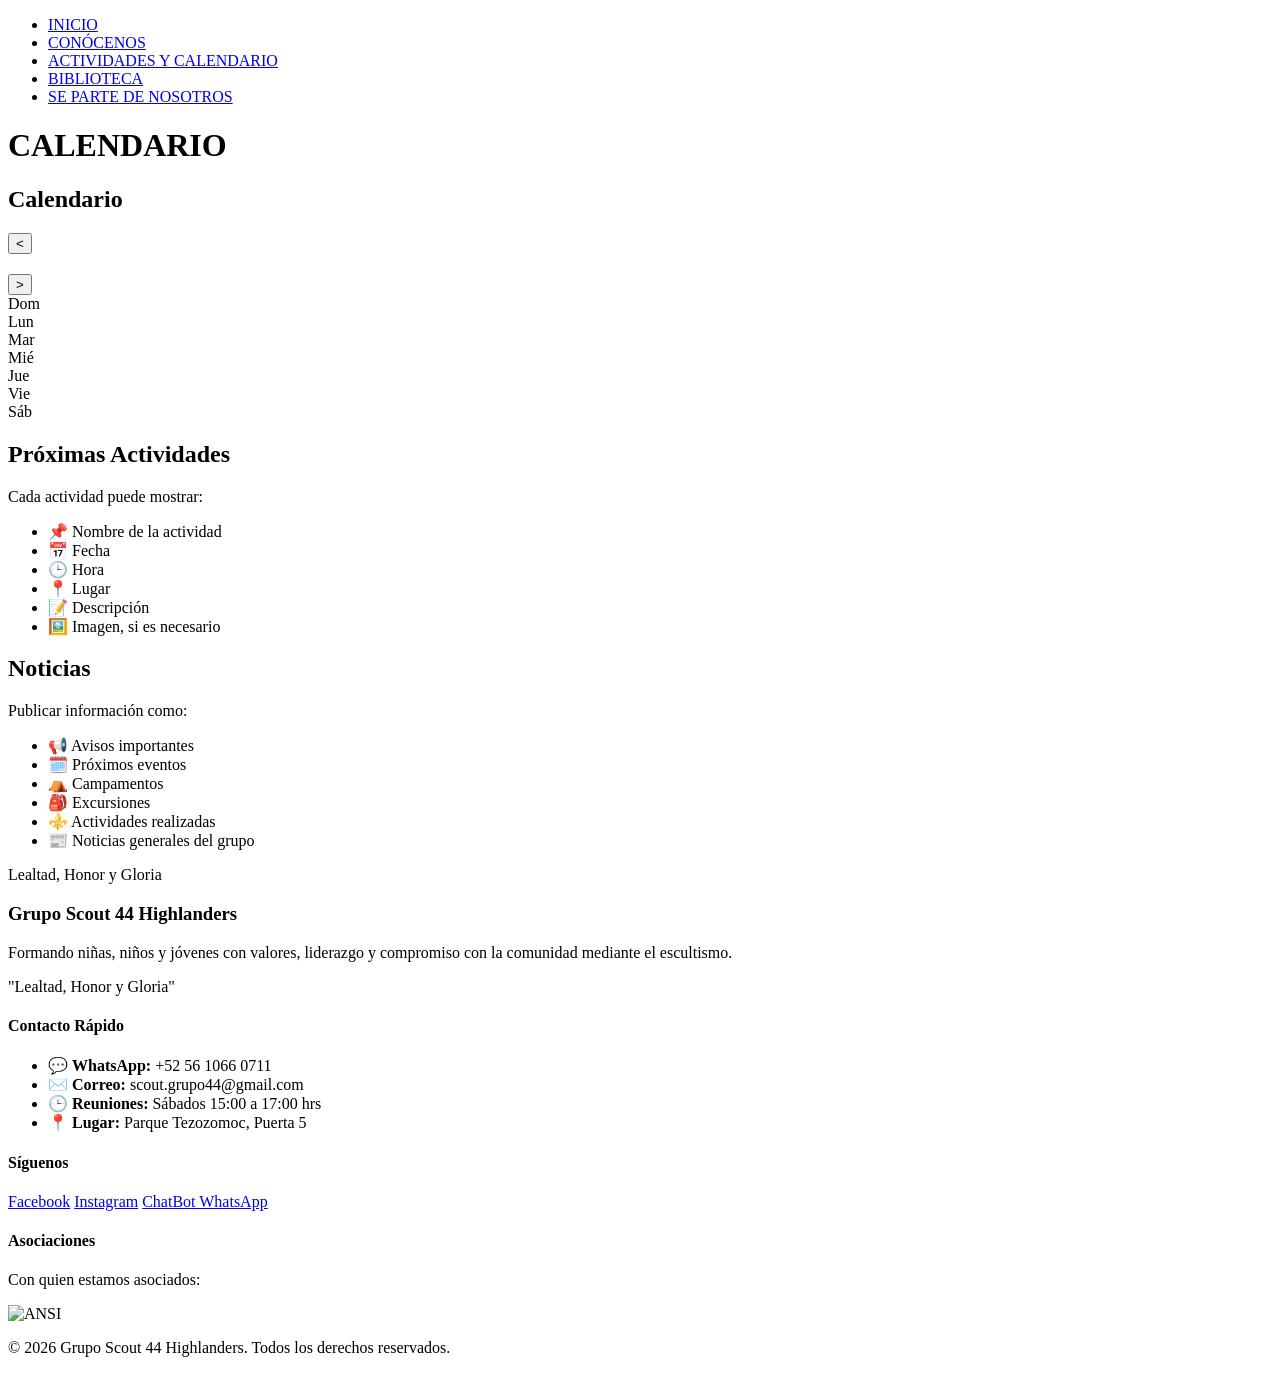
==== actividades.html @ 72849eb6 "Add files via upload" ====
<!doctype html>
<html lang="es">
  <head>
    <meta charset="UTF-8" />
    <meta name="viewport" content="width=device-width, initial-scale=1.0" />
    <title>ACTIVIDADES Y CALENDARIO - 44 Highlanders</title>
    <link rel="stylesheet" href="css/estilos.css" />
  </head>
  <body>
    <!-- MENÚ DE NAVEGACIÓN -->
    <nav class="menu">
      <ul>
        <li><a href="index.html">INICIO</a></li>
        <li><a href="conocenos.html">CONÓCENOS</a></li>
        <li><a href="actividades.html">ACTIVIDADES Y CALENDARIO</a></li>
        <li><a href="biblioteca.html">BIBLIOTECA</a></li>
        <li><a href="unete.html">SE PARTE DE NOSOTROS</a></li>
      </ul>
    </nav>

    <!-- ENCABEZADO -->
    <header class="escudoScout">
      <h1 class="nombrePrincipal">CALENDARIO</h1>
    </header>

    <!-- CONTENIDO PRINCIPAL -->
    <main class="ContenidoPrincipal">
      <!-- Sección Calendario -->
      <section class="tarjeta" id="inicio">
        <h2>Calendario</h2>
        
        <!-- CALENDARIO EN JAVASCRIPT PURO -->
        <div class="contenedor-calendario">
          <div class="encabezado">
            <button id="anterior">&lt;</button>
            <h2 id="mes-año"></h2>
            <button id="siguiente">&gt;</button>
          </div>

          <div class="dias-semana">
            <div>Dom</div><div>Lun</div><div>Mar</div><div>Mié</div><div>Jue</div><div>Vie</div><div>Sáb</div>
          </div>

          <div id="dias" class="cuadrilla-dias"></div>
        </div>
      </section>

      <!-- Próximas Actividades -->
      <section class="tarjeta" id="conocenos">
        <h2>Próximas Actividades</h2>
        <p>
          Cada actividad puede mostrar:
          <ul class="lista-estilizada">
            <li>📌 Nombre de la actividad</li>
            <li>📅 Fecha</li>
            <li>🕒 Hora</li>
            <li>📍 Lugar</li>
            <li>📝 Descripción</li>
            <li>🖼️ Imagen, si es necesario</li>
          </ul>
        </p>
      </section>

      <!-- Noticias -->
      <section class="tarjeta">
        <h2>Noticias</h2>
        <p>
          Publicar información como:
          <ul class="lista-estilizada">
            <li>📢 Avisos importantes</li>
            <li>🗓️ Próximos eventos</li>
            <li>⛺ Campamentos</li>
            <li>🎒 Excursiones</li>
            <li>⚜️ Actividades realizadas</li>
            <li>📰 Noticias generales del grupo</li>
          </ul>
        </p>
      </section>

      <!-- Lema -->
      <section class="tarjeta">
        <p class="Lema">Lealtad, Honor y Gloria</p>
      </section>
    </main>

    <!-- PIE DE PÁGINA (FOOTER) -->
    <footer class="pie-pagina">
      <div class="contenedor-footer">
        <div class="columna-footer">
          <h3>Grupo Scout 44 Highlanders</h3>
          <p>Formando niñas, niños y jóvenes con valores, liderazgo y compromiso con la comunidad mediante el escultismo.</p>
          <p class="lema-footer">"Lealtad, Honor y Gloria"</p>
        </div>
        <div class="columna-footer">
          <h4>Contacto Rápido</h4>
          <ul class="lista-contacto">
            <li>💬 <strong>WhatsApp:</strong> +52 56 1066 0711</li>
            <li>✉️ <strong>Correo:</strong> scout.grupo44@gmail.com</li>
            <li>🕒 <strong>Reuniones:</strong> Sábados 15:00 a 17:00 hrs</li>
            <li>📍 <strong>Lugar:</strong> Parque Tezozomoc, Puerta 5</li>
          </ul>
        </div>
        <div class="columna-footer">
          <h4>Síguenos</h4>
          <div class="redes-sociales">
            <a href="https://www.facebook.com/44Highlanders" target="_blank" rel="noopener noreferrer">Facebook</a>
            <a href="https://www.instagram.com/gruposcout44highlanders/" target="_blank" rel="noopener noreferrer">Instagram</a>
            <a href="https://wa.me/525512345678" target="_blank" rel="noopener noreferrer">ChatBot WhatsApp</a>
          </div>
        </div>
        <div class="columna-footer">
          <h4>Asociaciones</h4>
          <p class="subtitulo-asociaciones">Con quien estamos asociados:</p>
          <div class="asociaciones-logos">
            <img src="img/ansi.png" alt="ANSI" title="Asociación Nacional Scout Independientes" />
          </div>
        </div>
      </div>
      <div class="derechos-reservados">
        <p>&copy; 2026 Grupo Scout 44 Highlanders. Todos los derechos reservados.</p>
      </div>
    </footer>

    <!-- ENLACE AL ARCHIVO JAVASCRIPT DEL CALENDARIO -->
    <script src="js/Calendario.js"></script>
  </body>
</html>
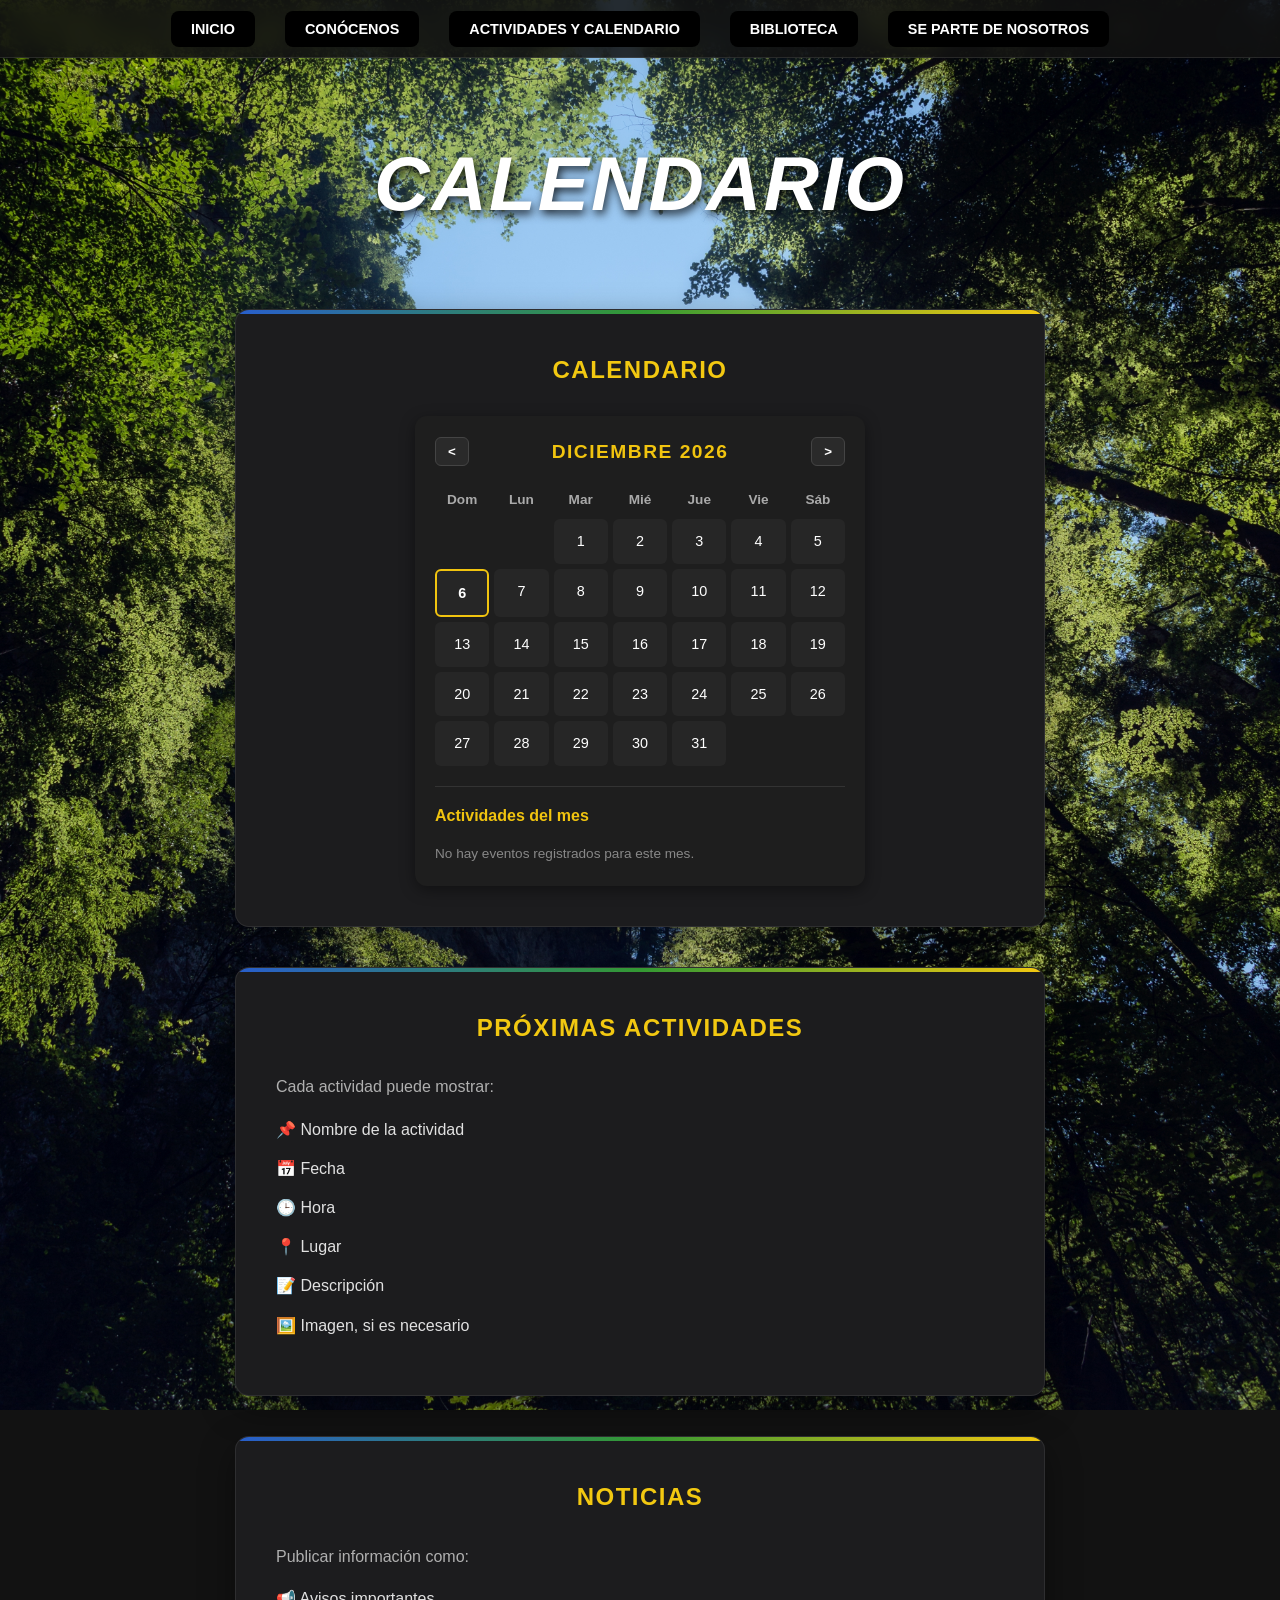
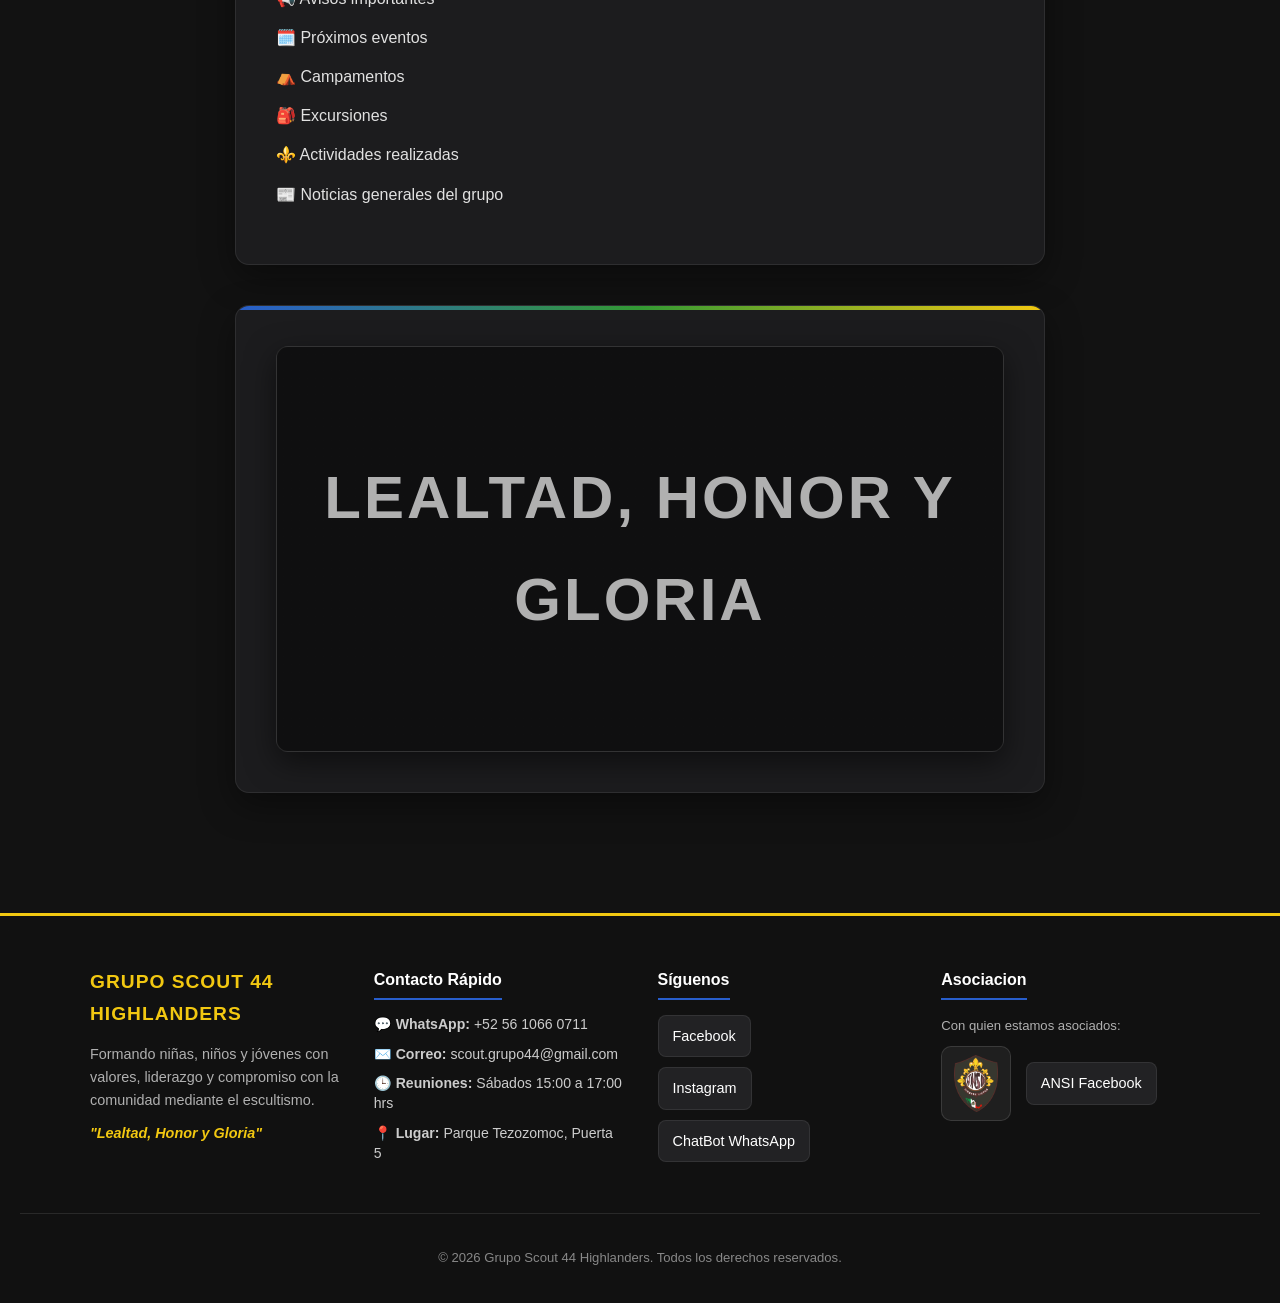
==== commit 61dd792d: "Actualizando fondo, vista movil y footer" ====
--- a/actividades.html
+++ b/actividades.html
@@ -105,14 +105,22 @@
           <div class="redes-sociales">
             <a href="https://www.facebook.com/44Highlanders" target="_blank" rel="noopener noreferrer">Facebook</a>
             <a href="https://www.instagram.com/gruposcout44highlanders/" target="_blank" rel="noopener noreferrer">Instagram</a>
-            <a href="https://wa.me/525512345678" target="_blank" rel="noopener noreferrer">ChatBot WhatsApp</a>
+            <a href="https://wa.me/525610660711" target="_blank" rel="noopener noreferrer">ChatBot WhatsApp</a>
           </div>
         </div>
         <div class="columna-footer">
-          <h4>Asociaciones</h4>
+          <h4>Asociacion</h4>
           <p class="subtitulo-asociaciones">Con quien estamos asociados:</p>
           <div class="asociaciones-logos">
             <img src="img/ansi.png" alt="ANSI" title="Asociación Nacional Scout Independientes" />
+          
+          <div class="redes-sociales">
+              <a
+                href="https://www.facebook.com/Ansi.Scouts.Mexico"
+                target="_blank"
+                rel="noopener noreferrer"
+                >ANSI Facebook</a>
+            </div>
           </div>
         </div>
       </div>
--- a/css/estilos.css
+++ b/css/estilos.css
@@ -0,0 +1,727 @@
+/* =========================================
+   VARIABLES Y PALETA DE COLORES
+   ========================================= */
+:root {
+  --color-fondo: #121212; 
+  --color-tarjeta: #1c1c1e;
+  --color-texto: #e1e1e1;
+  --color-texto-titulos: #ffffff;
+  --color-primario: #285ecc; 
+  --color-secundario: #f2c811;
+  --color-acento-verde: #339933;
+  --color-acento-rojo: #d31a1a;
+}
+
+/* =========================================
+   ESTILOS GENERALES
+   ========================================= */
+* {
+  box-sizing: border-box;
+}
+
+body {
+  background-image:url(../img/Fondo_Bosque.jpg);
+  background-size: cover;
+  background-position: center;
+  background-repeat: no-repeat;
+  background-attachment: fixed;
+  background-color: var(--color-fondo);
+  font-family: 'Open Sans', sans-serif;
+  color: var(--color-texto);
+  margin: 0;
+  padding: 0;
+  line-height: 1.7;
+}
+
+h1, h2, h3, h4 {
+  font-family: 'Montserrat', sans-serif;
+  margin-top: 0;
+}
+
+h2 {
+  color: var(--color-secundario);
+  text-align: center;
+  font-weight: 600;
+  margin-bottom: 25px;
+  text-transform: uppercase;
+  letter-spacing: 1.5px;
+}
+
+/* =========================================
+   MENÚ DE NAVEGACIÓN (GLASSMORPHISM)
+   ========================================= */
+.menu {
+  display: flex;
+  justify-content: center;
+  flex-wrap: wrap;
+  gap: 10px;
+  padding: 15px 20px;
+  background-color: rgba(18, 18, 18, 0.85);
+  backdrop-filter: blur(10px);
+  -webkit-backdrop-filter: blur(10px);
+  border-bottom: 1px solid rgba(255, 255, 255, 0.1);
+  position: sticky; 
+  top: 0;
+  z-index: 1000;
+}
+
+nav ul {
+  list-style: none;
+  margin: 0;
+  padding: 0;
+  display: flex;
+  gap: 30px;
+  justify-content: center;
+  flex-wrap: wrap;
+}
+
+nav a {
+  background-color: black;
+  color: var(--color-texto-titulos);
+  border: none;
+  padding: 10px 20px;
+  border-radius: 8px;
+  font-family: 'Montserrat', sans-serif;
+  font-size: 0.9rem;
+  font-weight: 600;
+  text-decoration: none;
+  cursor: pointer;
+  transition: all 0.3s ease;
+}
+
+nav a:hover {
+  background-color: rgba(40, 94, 204, 0.2);
+  color: var(--color-secundario);
+  transform: translateY(-2px);
+}
+
+/* =========================================
+   ENCABEZADO
+   ========================================= */
+.escudoScout {
+  display: flex;
+  flex-direction: column;
+  align-items: center;
+  justify-content: center;
+  padding: 60px 20px 40px;
+  gap: 20px;
+}
+
+.logo {
+  max-width: 200px;
+  height: auto;
+  filter: drop-shadow(0 10px 15px rgba(0,0,0,0.5));
+}
+
+.nombrePrincipal {
+  color: var(--color-texto-titulos);
+  text-align: center;
+  font-size: clamp(35px, 6vw, 80px); 
+  font-weight: 800;
+  font-style: italic;
+  margin: 0;
+  letter-spacing: 2px;
+  text-shadow: 2px 4px 10px rgba(0, 0, 0, 0.8);
+}
+
+/* =========================================
+   ESTRUCTURA PRINCIPAL Y TARJETAS
+   ========================================= */
+.ContenidoPrincipal {
+  max-width: 850px; 
+  margin: 0 auto; 
+  padding: 20px 20px 60px;
+  display: flex;
+  flex-direction: column;
+  gap: 40px; 
+}
+
+.tarjeta {
+  background-color: var(--color-tarjeta);
+  border-radius: 14px;
+  padding: 40px;
+  border: 1px solid rgba(255, 255, 255, 0.08);
+  box-shadow: 0 12px 35px rgba(0, 0, 0, 0.4);
+  position: relative;
+  overflow: hidden;
+  transition: transform 0.3s ease, box-shadow 0.3s ease;
+}
+
+.tarjeta::before {
+  content: "";
+  position: absolute;
+  top: 0;
+  left: 0;
+  width: 100%;
+  height: 4px;
+  background: linear-gradient(90deg, var(--color-primario), var(--color-acento-verde), var(--color-secundario));
+}
+
+.tarjeta:hover {
+  transform: translateY(-4px);
+  box-shadow: 0 18px 45px rgba(0, 0, 0, 0.6);
+}
+
+.tarjeta p {
+  margin-bottom: 0;
+  color: #b0b0b0;
+}
+
+.subtitulo-dorado {
+  color: var(--color-secundario);
+  margin-top: 25px;
+  font-size: 1.1rem;
+}
+
+/* =========================================
+   UTILIDADES DE TEXTO Y CONTENIDO
+   ========================================= */
+.textoVision {
+  white-space: pre-line;
+  text-align: justify;
+}
+
+.lista-estilizada {
+  list-style: none;
+  padding: 0;
+  margin: 15px 0 0 0;
+  display: flex;
+  flex-direction: column;
+  gap: 12px;
+}
+
+.caja-destacada {
+  margin-top: 20px;
+  background-color: rgba(40, 94, 204, 0.15);
+  padding: 15px;
+  border-radius: 8px;
+  border-left: 4px solid var(--color-primario);
+}
+
+.caja-mapa-placeholder {
+  background-color: #262626;
+  padding: 20px;
+  border-radius: 8px;
+  text-align: center;
+  border: 1px dashed rgba(255,255,255,0.2);
+}
+
+.caja-mapa-placeholder p {
+  color: var(--color-secundario);
+  margin: 0;
+}
+
+/* =========================================
+   GALERÍAS E IMÁGENES
+   ========================================= */
+.galeria_imagenes, .foto-seccion {
+  display: grid;
+  grid-template-columns: repeat(auto-fit, minmax(220px, 1fr));
+  gap: 15px;
+  margin-top: 20px;
+}
+
+.foto-galeria, .Secciones-galeria {
+  width: 100%;
+  height: 200px;
+  object-fit: cover;
+  border-radius: 8px;
+  box-shadow: 0 4px 10px rgba(0, 0, 0, 0.3);
+  transition: transform 0.3s ease;
+}
+
+.foto-galeria:hover, .Secciones-galeria:hover {
+  transform: scale(1.03);
+}
+
+.contenedor-imagen-centrada {
+  text-align: center;
+  margin-top: 15px;
+}
+
+.contenedor-imagen-centrada img {
+  max-width: 100%;
+  height: auto;
+}
+
+/* Lema con imagen de fondo */
+.Lema {
+  background-image: linear-gradient(rgba(10, 10, 10, 0.7), rgba(10, 10, 10, 0.7)), url('https://www.latrochadigital.com.ar/wp-content/uploads/2022/03/bosque-1-e1577589217640.jpg');
+  background-size: cover;
+  background-position: center;
+  background-repeat: no-repeat;
+  text-align: center;
+  font-size: clamp(24px, 5vw, 60px);
+  color: var(--color-secundario); 
+  font-weight: 800;
+  font-family: 'Montserrat', sans-serif;
+  text-transform: uppercase;
+  letter-spacing: 3px;
+  padding: 100px 20px; 
+  border-radius: 12px;
+  margin: 0;
+  border: 1px solid rgba(255,255,255,0.1);
+  box-shadow: 0 10px 30px rgba(0,0,0,0.5);
+}
+
+/* =========================================
+   ESTILOS DEL CALENDARIO
+   ========================================= */
+.contenedor-calendario {
+  background-color: #1e1e1e;
+  max-width: 450px;
+  margin: 0 auto;
+  padding: 20px;
+  border-radius: 12px;
+  box-shadow: 0 4px 15px rgba(0, 0, 0, 0.4);
+  color: #ffffff;
+}
+
+.encabezado {
+  display: flex;
+  justify-content: space-between;
+  align-items: center;
+  margin-bottom: 20px;
+}
+
+.encabezado h2 {
+  margin: 0;
+  font-size: 1.2rem;
+  color: #f1c40f;
+  text-transform: uppercase;
+}
+
+.encabezado button {
+  background-color: #2a2a2a;
+  color: white;
+  border: 1px solid #444;
+  padding: 6px 12px;
+  border-radius: 6px;
+  cursor: pointer;
+  font-weight: bold;
+}
+
+.encabezado button:hover {
+  background-color: #f1c40f;
+  color: #000;
+}
+
+.dias-semana, .cuadrilla-dias {
+  display: grid;
+  grid-template-columns: repeat(7, 1fr);
+  text-align: center;
+  gap: 5px;
+}
+
+.dias-semana div {
+  font-weight: bold;
+  color: #aaa;
+  font-size: 0.85rem;
+  padding-bottom: 8px;
+}
+
+.cuadrilla-dias div {
+  padding: 10px 0;
+  font-size: 0.9rem;
+  border-radius: 6px;
+  background-color: #262626;
+}
+
+.cuadrilla-dias .vacio {
+  background-color: transparent;
+}
+
+.cuadrilla-dias .hoy {
+  border: 2px solid #f1c40f;
+  font-weight: bold;
+}
+
+.cuadrilla-dias .evento {
+  background-color: #d35400;
+  color: #fff;
+  font-weight: bold;
+  cursor: pointer;
+}
+
+.lista-eventos {
+  margin-top: 20px;
+  border-top: 1px solid #333;
+  padding-top: 15px;
+}
+
+.lista-eventos h3 {
+  font-size: 1rem;
+  color: #f1c40f;
+  margin-bottom: 10px;
+}
+
+.lista-eventos ul {
+  list-style: none;
+  padding: 0;
+  margin: 0;
+}
+
+.lista-eventos li {
+  background-color: #2a2a2a;
+  padding: 8px 12px;
+  border-radius: 6px;
+  margin-bottom: 6px;
+  font-size: 0.9rem;
+  display: flex;
+  justify-content: space-between;
+}
+
+/* =========================================
+   BIBLIOTECA DIGITAL Y BUSCADOR
+   ========================================= */
+.buscador-contenedor {
+  display: flex;
+  justify-content: center;
+  margin-bottom: 20px;
+}
+
+.buscador-input {
+  width: 100%;
+  max-width: 400px;
+  padding: 10px 15px;
+  border-radius: 8px;
+  border: 1px solid rgba(255, 255, 255, 0.2);
+  background-color: rgba(0, 0, 0, 0.5);
+  color: white;
+  font-family: 'Open Sans', sans-serif;
+}
+
+.buscador-input::placeholder {
+  color: #888;
+}
+
+.lista-biblioteca {
+  list-style: none;
+  padding: 0;
+  margin: 0;
+}
+
+.lista-biblioteca li {
+  background-color: #2a2a2a;
+  padding: 12px 15px;
+  border-radius: 6px;
+  margin-bottom: 10px;
+  font-size: 0.95rem;
+  display: flex;
+  align-items: center;
+  gap: 10px;
+  transition: background-color 0.3s ease;
+}
+
+.lista-biblioteca li:hover {
+  background-color: var(--color-primario);
+  color: var(--color-secundario);
+}
+
+/* =========================================
+  ESTILOS PARA EL PIE DE PÁGINA (FOOTER)
+  ========================================= */
+.pie-pagina {
+  background-color: rgba(18, 18, 18, 0.95);
+  border-top: 3px solid var(--color-secundario);
+  color: var(--color-texto);
+  padding: 50px 20px 20px;
+  margin-top: 60px;
+  font-family: 'Open Sans', sans-serif;
+  backdrop-filter: blur(10px);
+  -webkit-backdrop-filter: blur(10px);
+}
+
+.contenedor-footer {
+  max-width: 1100px;
+  margin: 0 auto;
+  display: grid;
+  grid-template-columns: repeat(auto-fit, minmax(220px, 1fr));
+  gap: 35px;
+}
+
+.columna-footer h3 {
+  color: var(--color-secundario);
+  font-size: 1.2rem;
+  margin-bottom: 12px;
+  text-transform: uppercase;
+  letter-spacing: 1px;
+  font-family: 'Montserrat', sans-serif;
+}
+
+.columna-footer h4 {
+  color: var(--color-texto-titulos);
+  font-size: 1rem;
+  margin-bottom: 15px;
+  font-family: 'Montserrat', sans-serif;
+  border-bottom: 2px solid var(--color-primario);
+  display: inline-block;
+  padding-bottom: 5px;
+}
+
+.columna-footer p {
+  font-size: 0.9rem;
+  color: #b0b0b0;
+  line-height: 1.6;
+  margin: 0;
+}
+
+.lema-footer {
+  font-weight: bold;
+  color: var(--color-secundario) !important;
+  font-style: italic;
+  margin-top: 10px !important;
+}
+
+.lista-contacto {
+  list-style: none;
+  padding: 0;
+  margin: 0;
+}
+
+.lista-contacto li {
+  font-size: 0.88rem;
+  color: #cccccc;
+  margin-bottom: 10px;
+  line-height: 1.4;
+}
+
+.redes-sociales {
+  display: flex;
+  flex-direction: column;
+  gap: 10px;
+}
+
+.redes-sociales a {
+  color: #ffffff;
+  text-decoration: none;
+  font-size: 0.9rem;
+  padding: 8px 14px;
+  background-color: #222224;
+  border-radius: 8px;
+  border: 1px solid rgba(255, 255, 255, 0.08);
+  transition: all 0.3s ease;
+  width: fit-content;
+}
+
+.redes-sociales a:hover {
+  background-color: var(--color-primario);
+  color: var(--color-secundario);
+  transform: translateX(5px);
+}
+
+.subtitulo-asociaciones {
+  font-size: 0.82rem !important;
+  margin-bottom: 10px !important;
+}
+
+/* =========================================
+   LOGOS DE ASOCIACIONES EN EL FOOTER
+   ========================================= */
+.asociaciones-logos {
+  display: flex;
+  gap: 15px;
+  align-items: center;
+  flex-wrap: wrap;
+}
+
+.asociaciones-logos img {
+  height: 75px;
+  width: auto;          
+  max-width: 160px;     
+  object-fit: contain;  
+  background-color: rgba(255, 255, 255, 0.06);
+  padding: 8px 12px;
+  border-radius: 10px;
+  border: 1px solid rgba(255, 255, 255, 0.12);
+  transition: transform 0.3s ease, border-color 0.3s ease;
+}
+
+.asociaciones-logos img:hover {
+  transform: scale(1.05);
+  border-color: var(--color-secundario);
+}
+
+.derechos-reservados {
+  text-align: center;
+  border-top: 1px solid rgba(255, 255, 255, 0.1);
+  margin-top: 40px;
+  padding-top: 20px;
+  font-size: 0.82rem;
+  color: #888888;
+}
+
+/* =========================================
+   CARRUSEL DE FOTOS (RUEDA DE IMÁGENES)
+   ========================================= */
+.carrusel-contenedor {
+  position: relative;
+  max-width: 100%;
+  margin: 20px auto 10px;
+  overflow: hidden;
+  border-radius: 10px;
+  box-shadow: 0 5px 15px rgba(0, 0, 0, 0.4);
+}
+
+.carrusel-slide {
+  display: none;
+}
+
+/* Seguridad para que la primera se muestre siempre por defecto */
+.carrusel-slide:first-child {
+  display: block;
+}
+
+.carrusel-slide img {
+  width: 100%;
+  height: 380px;
+  object-fit: cover;
+  border-radius: 10px;
+  display: block;
+}
+
+/* Transición suave */
+.fade {
+  animation: fading 0.8s ease-in-out;
+}
+
+@keyframes fading {
+  from { opacity: 0.4; }
+  to { opacity: 1; }
+}
+
+/* Botones de navegación */
+.carrusel-btn {
+  position: absolute;
+  top: 50%;
+  transform: translateY(-50%);
+  background-color: rgba(0, 0, 0, 0.6);
+  color: var(--color-secundario);
+  border: none;
+  font-size: 1.5rem;
+  padding: 12px 18px;
+  cursor: pointer;
+  border-radius: 50%;
+  transition: background-color 0.3s ease, transform 0.2s ease;
+  user-select: none;
+}
+
+.carrusel-btn:hover {
+  background-color: var(--color-primario);
+  color: white;
+  transform: translateY(-50%) scale(1.1);
+}
+
+.carrusel-btn.prev { left: 15px; }
+.carrusel-btn.next { right: 15px; }
+
+/* Indicadores de puntos */
+.carrusel-puntos {
+  text-align: center;
+  margin-top: 10px;
+}
+
+.punto {
+  height: 12px;
+  width: 12px;
+  margin: 0 5px;
+  background-color: rgba(255, 255, 255, 0.3);
+  border-radius: 50%;
+  display: inline-block;
+  cursor: pointer;
+  transition: background-color 0.3s ease, transform 0.2s ease;
+}
+
+.punto:hover, .punto.activo {
+  background-color: var(--color-secundario);
+  transform: scale(1.2);
+}
+
+/* =========================================
+   ADAPTACIÓN PARA TELÉFONOS MÓVILES
+   ========================================= */
+@media (max-width: 768px) {
+  /* Menú más compacto y fácil de tocar */
+  .menu {
+    padding: 10px 12px;
+  }
+
+  nav ul {
+    gap: 8px;
+  }
+
+  nav a {
+    padding: 8px 12px;
+    font-size: 0.78rem;
+  }
+
+  /* Encabezado menos pesado en vertical */
+  .escudoScout {
+    padding: 35px 15px 25px;
+    gap: 12px;
+  }
+
+  .logo {
+    max-width: 135px;
+  }
+
+  /* Tarjetas con mejor respiración en pantalla chica */
+  .ContenidoPrincipal {
+    padding: 15px 12px 45px;
+    gap: 24px;
+  }
+
+  .tarjeta {
+    padding: 22px 18px;
+    border-radius: 12px;
+  }
+
+  h2 {
+    font-size: 1.25rem;
+    margin-bottom: 18px;
+  }
+
+  /* Lema más proporcionado en celular */
+  .Lema {
+    padding: 55px 15px;
+    letter-spacing: 1.5px;
+  }
+
+  /* Carrusel cómodo en pantallas pequeñas */
+  .carrusel-slide img {
+    height: 230px;
+  }
+
+  .carrusel-btn {
+    font-size: 1.1rem;
+    padding: 8px 12px;
+  }
+
+  .carrusel-btn.prev {
+    left: 8px;
+  }
+
+  .carrusel-btn.next {
+    right: 8px;
+  }
+
+  /* Calendario ajustado al ancho del teléfono */
+  .contenedor-calendario {
+    padding: 14px;
+  }
+
+  .cuadrilla-dias div {
+    padding: 8px 0;
+    font-size: 0.82rem;
+  }
+
+  /* Footer más limpio y centrado en móvil */
+  .pie-pagina {
+    padding: 35px 16px 20px;
+    margin-top: 35px;
+  }
+
+  .contenedor-footer {
+    gap: 24px;
+  }
+}
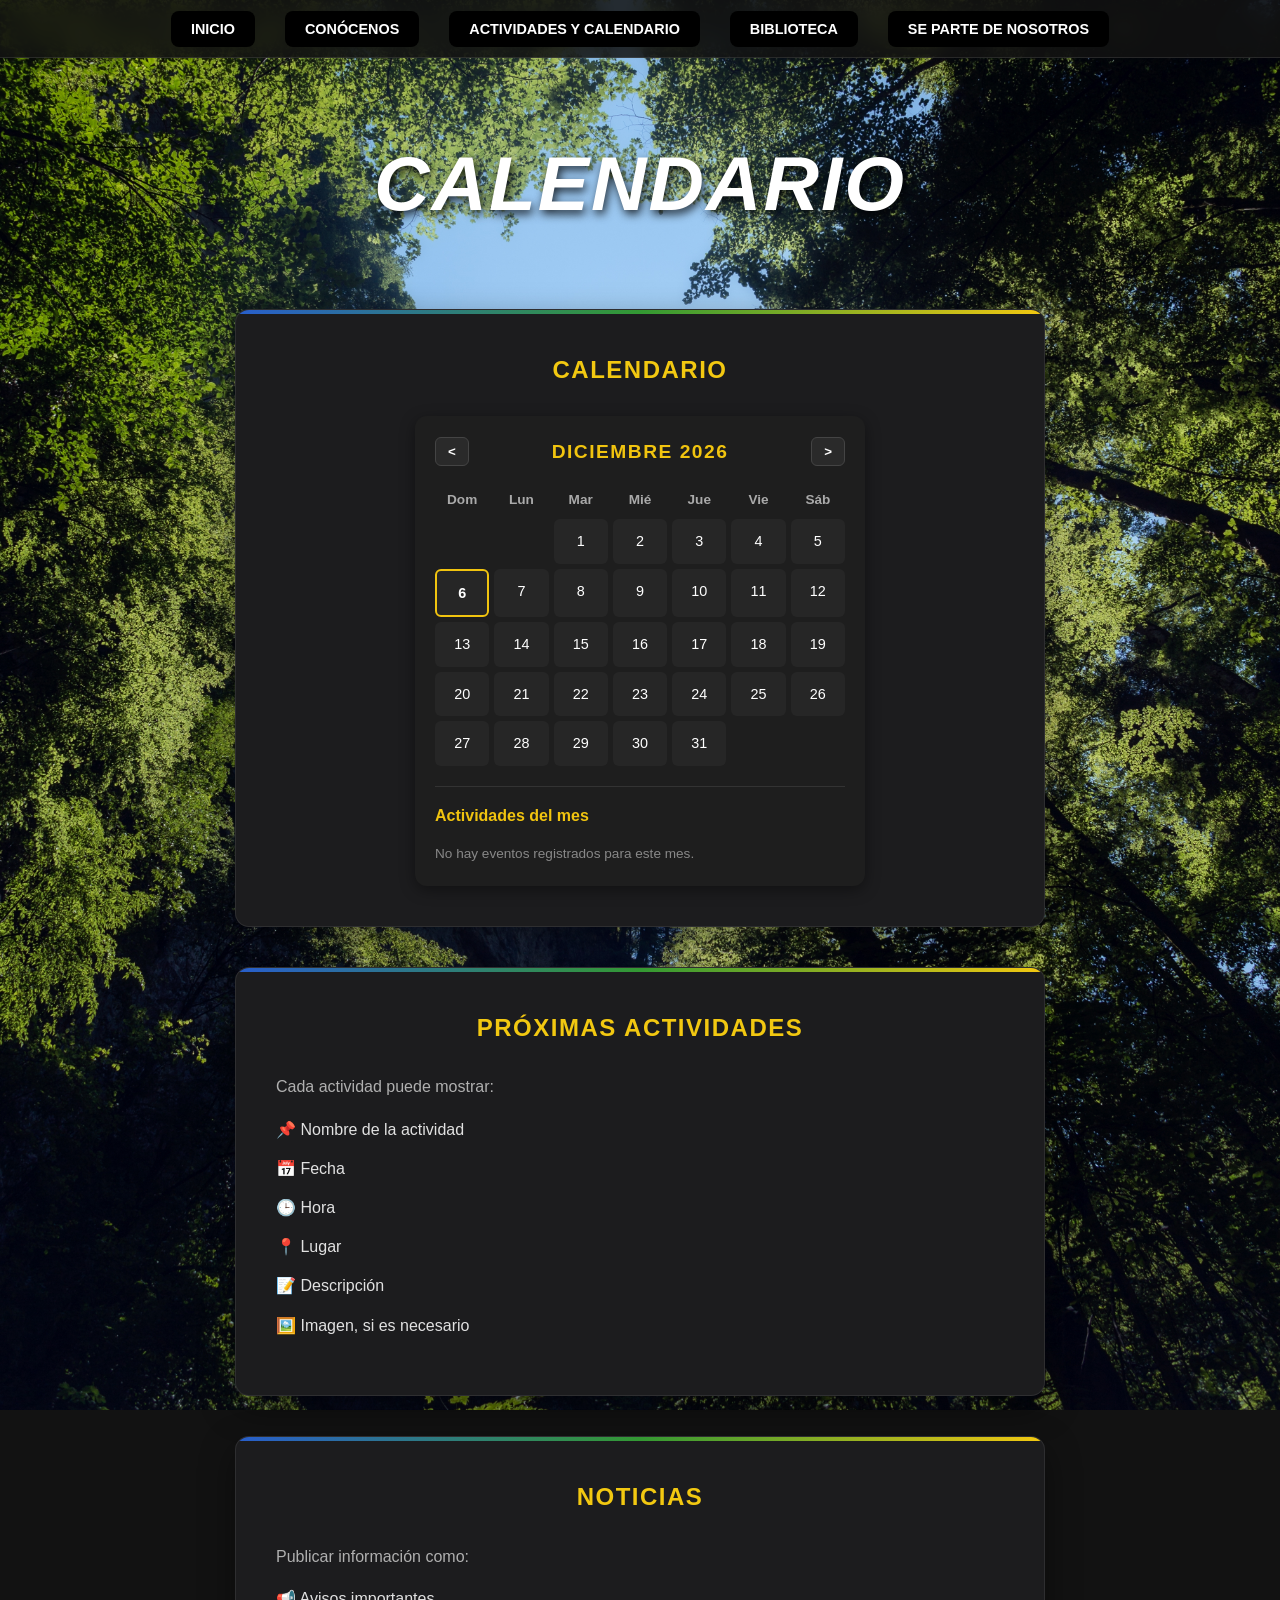
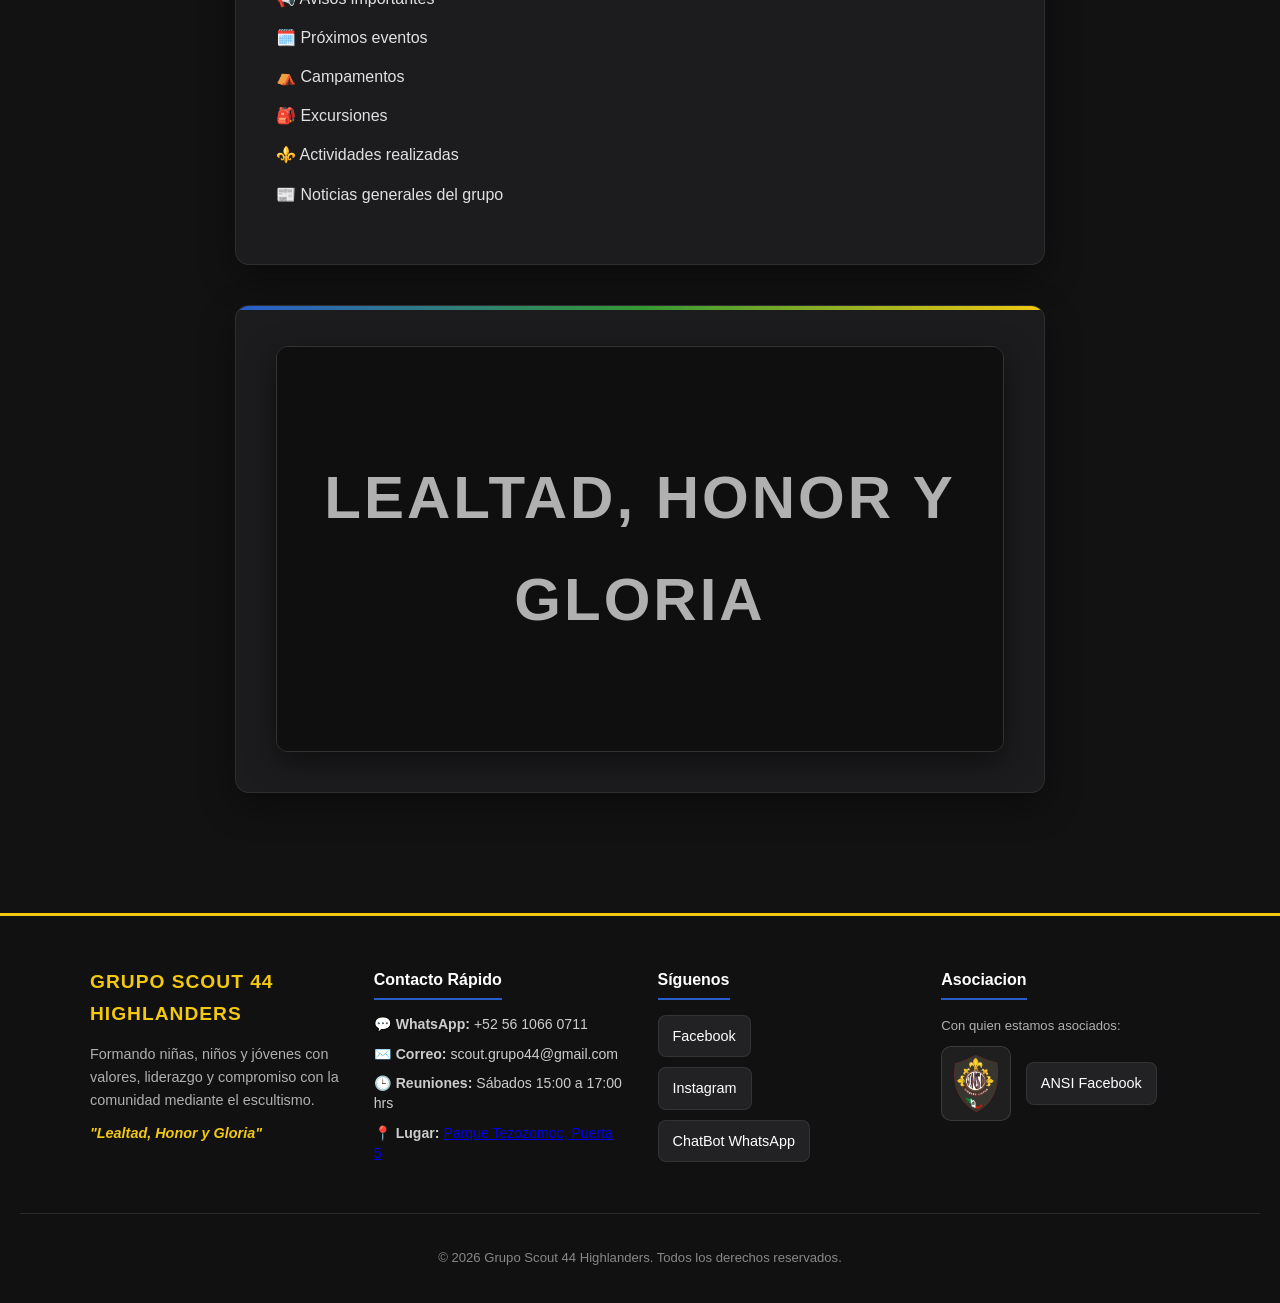
==== commit 41656e26: "enlaces a google maps" ====
--- a/actividades.html
+++ b/actividades.html
@@ -97,7 +97,7 @@
             <li>💬 <strong>WhatsApp:</strong> +52 56 1066 0711</li>
             <li>✉️ <strong>Correo:</strong> scout.grupo44@gmail.com</li>
             <li>🕒 <strong>Reuniones:</strong> Sábados 15:00 a 17:00 hrs</li>
-            <li>📍 <strong>Lugar:</strong> Parque Tezozomoc, Puerta 5</li>
+            <li>📍 <strong>Lugar:</strong> <a href="https://maps.app.goo.gl/BZLo9d7Gv4baMg7Q8?g_st=ic">Parque Tezozomoc, Puerta 5</a> </li>
           </ul>
         </div>
         <div class="columna-footer">
--- a/css/estilos.css
+++ b/css/estilos.css
@@ -209,6 +209,15 @@
 .caja-mapa-placeholder p {
   color: var(--color-secundario);
   margin: 0;
+}
+.caja-mapa-placeholder img {
+  display: block;
+  margin: 0 auto;
+  max-width: 100%;
+  width: auto;
+  max-height: 420px;
+  object-fit: contain;
+  border-radius: 6px;
 }
 
 /* =========================================
